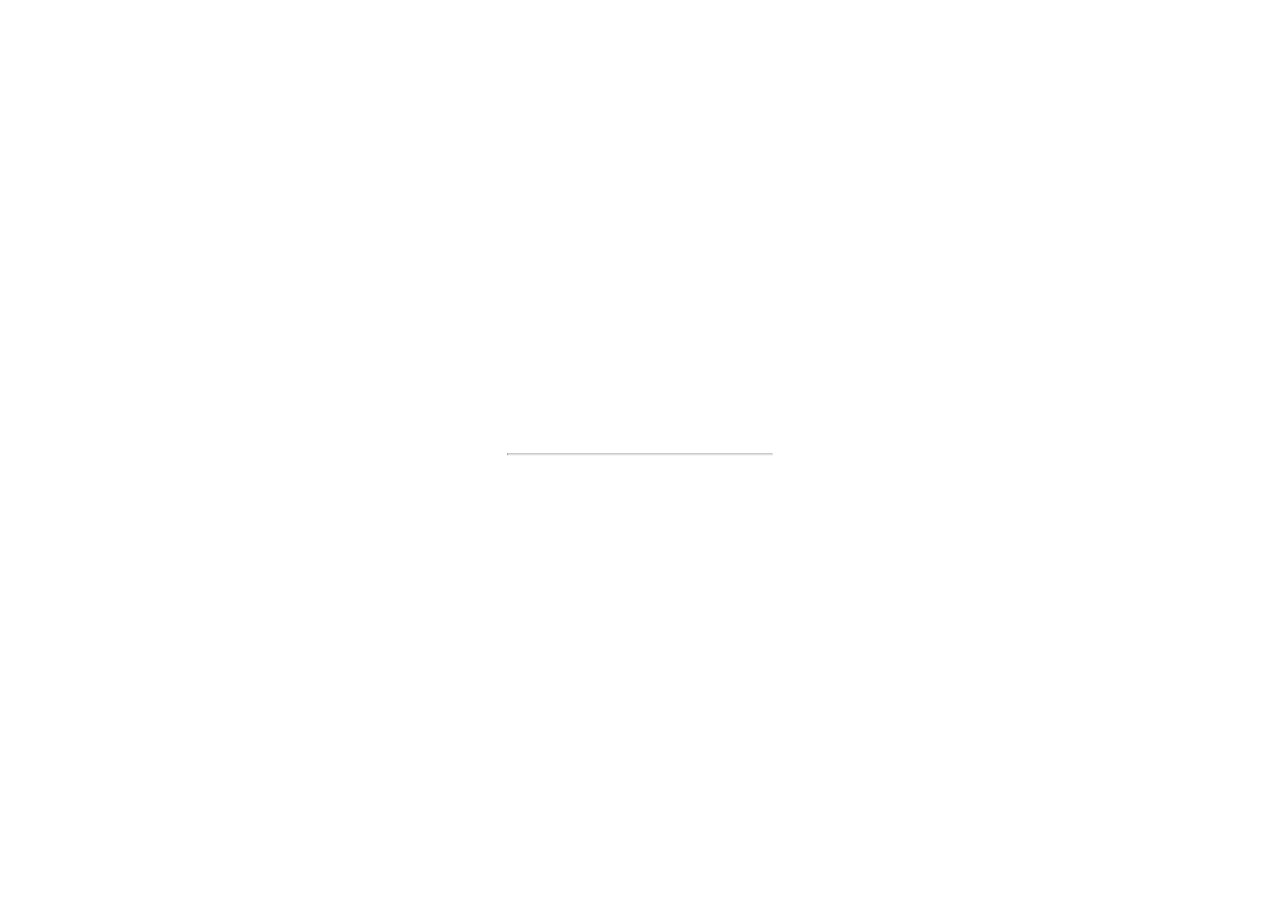
==== index.html @ 109fea28 "Add github link, adjust middle padding" ====
<!DOCTYPE html>

<html>
<head>
    <link rel="stylesheet" href="styles/default.css">

    <link rel="shortcut icon" type="image/x-icon" href="images/favicons/favicon.ico">
    <link rel="apple-touch-icon" sizes="180x180" href="images/favicons/apple-touch-icon.png">
    <link rel="icon" type="image/png" sizes="32x32" href="images/favicons/favicon-32x32.png">
    <link rel="icon" type="image/png" sizes="16x16" href="images/favicons/favicon-16x16.png">
    <link rel="manifest" href="images/favicons/site.webmanifest">
    <link rel="mask-icon" href="images/favicons/safari-pinned-tab.svg" color="#5bbad5">
    <meta name="msapplication-TileColor" content="#da532c">
    <meta name="theme-color" content="#ffffff">
</head>

<body>
    <div class="background-image">
        <div class="top-left">
            <p>devigi.li</p>
        </div>
        <div class="middle">
            <h1>COMING 2020</h1>
            <hr>
            <a href="pdfs/resume.pdf" target="_blank">RESUME</a>
        </div>
        <div class="bottom-left">
            <a href="https://github.com/adamdevigili/" target="_blank">github.com/adamdevigili</a>
        </div>
    </div>
</body>
</html>
---- styles/default.css ----
body, html {
    height: 100%;
    margin: 0;
}

.background-image {
    background-image: url("../images/background.png");
    height: 100%;
    background-position: center;
    background-size: cover;
    position: relative;
    color: white;
    font-family: "Courier New", Courier, monospace;
    font-size: 25px;
}

.top-left {
    position: absolute;
    top: -15px;
    left: 20px;
}

.bottom-left {
    position: absolute;
    bottom: -15px;
    left: 20px;
}

.middle {
    position: absolute;
    top: 48%;
    left: 50%;
    transform: translate(-50%, -50%);
    text-align: center;
}

hr {
    margin: auto;
    width: 80%;
}

a:link, a:visited {
    color: white;
    padding: 25px 0px;
    text-align: center;
    text-decoration: none;
    display: inline-block;
    font-family: "Courier New", Courier, monospace;
    font-size: 25px;
}

a:hover {
    color: gray;
}
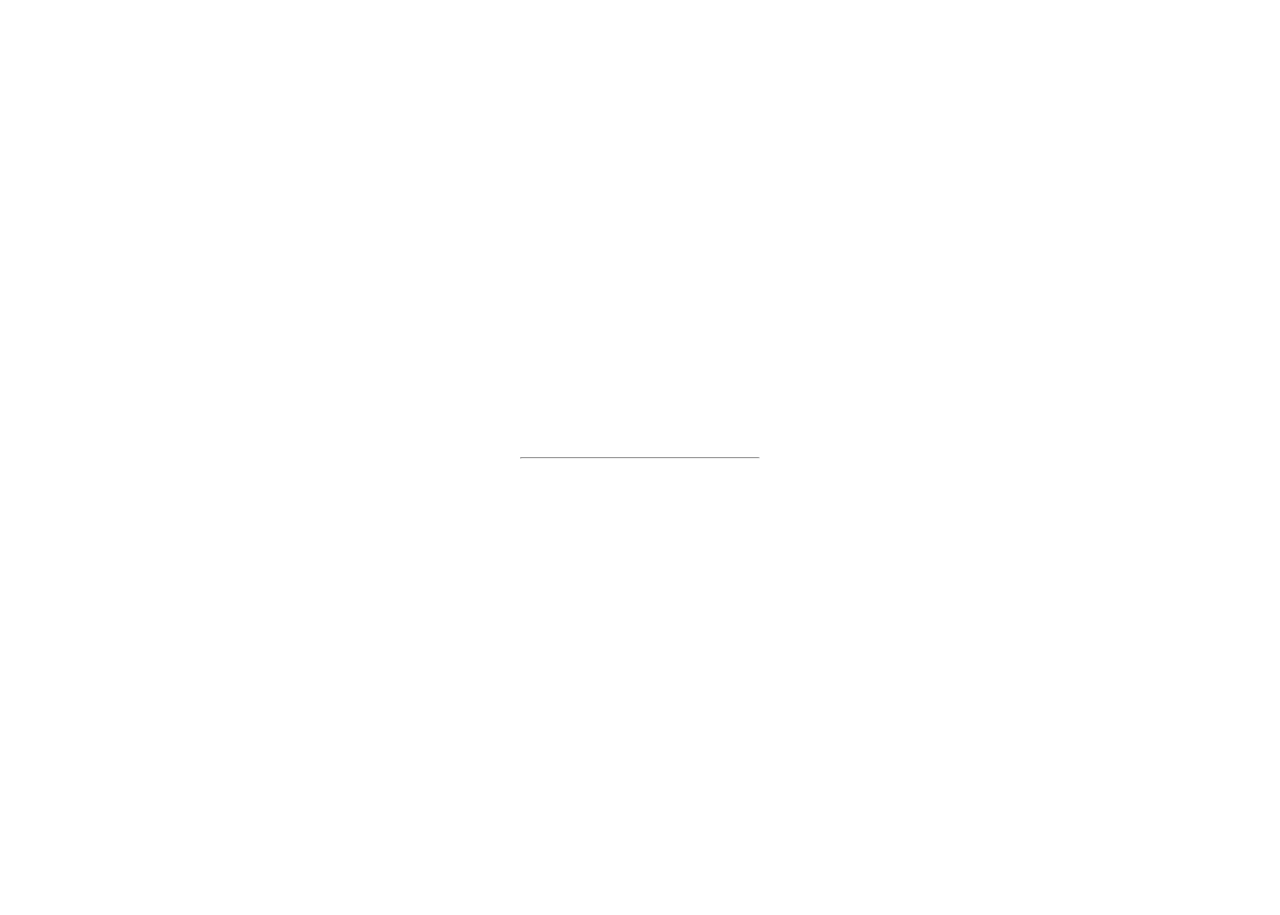
==== commit 1c8abe9e: "Switch to sulphur point font, refactor CSS, add meta" ====
--- a/index.html
+++ b/index.html
@@ -1,32 +1,40 @@
+
 <!DOCTYPE html>
 
 <html>
 <head>
-    <link rel="stylesheet" href="styles/default.css">
+	<meta charset="UTF-8">
+    <meta name="viewport" content="width=device-width, initial-scale=1.0">
+	<meta http-equiv="X-UA-Compatible" content="ie=edge">
+	
+	<link rel="stylesheet" href="styles/default.css">
+	
+	<meta name="msapplication-TileColor" content="#da532c">
+    <meta name="theme-color" content="#ffffff">
 
     <link rel="shortcut icon" type="image/x-icon" href="images/favicons/favicon.ico">
     <link rel="apple-touch-icon" sizes="180x180" href="images/favicons/apple-touch-icon.png">
     <link rel="icon" type="image/png" sizes="32x32" href="images/favicons/favicon-32x32.png">
     <link rel="icon" type="image/png" sizes="16x16" href="images/favicons/favicon-16x16.png">
     <link rel="manifest" href="images/favicons/site.webmanifest">
-    <link rel="mask-icon" href="images/favicons/safari-pinned-tab.svg" color="#5bbad5">
-    <meta name="msapplication-TileColor" content="#da532c">
-    <meta name="theme-color" content="#ffffff">
+	<link rel="mask-icon" href="images/favicons/safari-pinned-tab.svg" color="#5bbad5">
+	
+	<link href="https://fonts.googleapis.com/css?family=Sulphur+Point&display=swap" rel="stylesheet">
 </head>
 
 <body>
-    <div class="background-image">
-        <div class="top-left">
-            <p>devigi.li</p>
-        </div>
-        <div class="middle">
-            <h1>COMING 2020</h1>
-            <hr>
-            <a href="pdfs/resume.pdf" target="_blank">RESUME</a>
-        </div>
-        <div class="bottom-left">
-            <a href="https://github.com/adamdevigili/" target="_blank">github.com/adamdevigili</a>
-        </div>
-    </div>
+	<div class=container>
+			<div class="top-left">
+					<a href="http://devigi.li" target="_blank">devigi.li</a>
+			</div>
+			<div class="middle">
+				<h1>COMING 2020</h1>
+				<hr>
+				<a href="pdfs/resume.pdf" target="_blank">RESUME</a>
+			</div>
+			<div class="bottom-left">
+				<a href="https://github.com/adamdevigili/" target="_blank">github.com/adamdevigili</a>
+			</div>
+	</div>
 </body>
-</html>
+</html>--- a/styles/default.css
+++ b/styles/default.css
@@ -1,16 +1,16 @@
 body, html {
     height: 100%;
+    width: 100%;
     margin: 0;
-}
-
-.background-image {
     background-image: url("../images/background.png");
-    height: 100%;
     background-position: center;
     background-size: cover;
     position: relative;
-    color: white;
-    font-family: "Courier New", Courier, monospace;
+
+}
+
+.container {
+    font-family: 'Sulphur Point', sans-serif;
     font-size: 25px;
 }
 
@@ -20,19 +20,22 @@
     left: 20px;
 }
 
+.middle {
+    position: absolute;
+    top: 48%;
+    left: 50%;
+    transform: translate(-50%, -50%);
+    text-align: center;
+    color: white;
+}
+
 .bottom-left {
     position: absolute;
     bottom: -15px;
     left: 20px;
 }
 
-.middle {
-    position: absolute;
-    top: 48%;
-    left: 50%;
-    transform: translate(-50%, -50%);
-    text-align: center;
-}
+
 
 hr {
     margin: auto;
@@ -45,8 +48,6 @@
     text-align: center;
     text-decoration: none;
     display: inline-block;
-    font-family: "Courier New", Courier, monospace;
-    font-size: 25px;
 }
 
 a:hover {
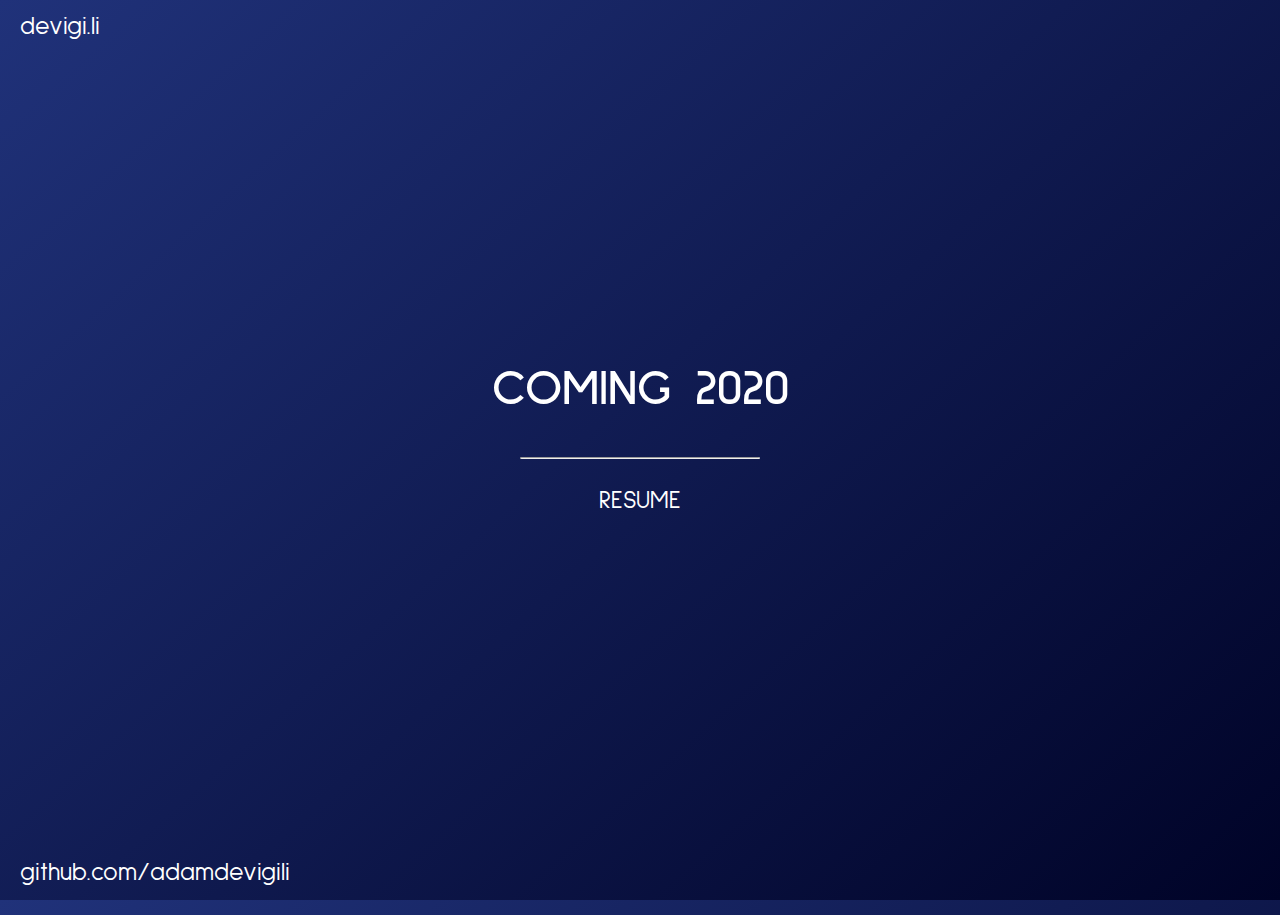
==== commit 0c5e0e7f: "remove bg image, add gradient" ====
--- a/index.html
+++ b/index.html
@@ -8,6 +8,9 @@
 	<meta http-equiv="X-UA-Compatible" content="ie=edge">
 	
 	<link rel="stylesheet" href="styles/default.css">
+
+	<link rel="stylesheet" href="styles/index.css">
+	<link rel="stylesheet" href="styles/animate.css">
 	
 	<meta name="msapplication-TileColor" content="#da532c">
     <meta name="theme-color" content="#ffffff">
@@ -27,8 +30,10 @@
 			<div class="top-left">
 					<a href="http://devigi.li" target="_blank">devigi.li</a>
 			</div>
-			<div class="middle">
-				<h1>COMING 2020</h1>
+			<div class="middle animated slower fadeIn">
+				<div class="main-text">
+						<h1>COMING 2020</h1>
+				</div>
 				<hr>
 				<a href="pdfs/resume.pdf" target="_blank">RESUME</a>
 			</div>
--- a/styles/default.css
+++ b/styles/default.css
@@ -1,55 +1,6 @@
 body, html {
     height: 100%;
     width: 100%;
-    margin: 0;
-    background-image: url("../images/background.png");
-    background-position: center;
-    background-size: cover;
-    position: relative;
-
-}
-
-.container {
     font-family: 'Sulphur Point', sans-serif;
     font-size: 25px;
-}
-
-.top-left {
-    position: absolute;
-    top: -15px;
-    left: 20px;
-}
-
-.middle {
-    position: absolute;
-    top: 48%;
-    left: 50%;
-    transform: translate(-50%, -50%);
-    text-align: center;
-    color: white;
-}
-
-.bottom-left {
-    position: absolute;
-    bottom: -15px;
-    left: 20px;
-}
-
-
-
-hr {
-    margin: auto;
-    width: 80%;
-}
-
-a:link, a:visited {
-    color: white;
-    padding: 25px 0px;
-    text-align: center;
-    text-decoration: none;
-    display: inline-block;
-}
-
-a:hover {
-    color: gray;
-}
+}--- a/styles/index.css
+++ b/styles/index.css
@@ -0,0 +1,107 @@
+body,
+html {
+	height: 100%;
+	width: 100%;
+	margin: 0;
+	background: linear-gradient(138deg, #20327a, #000327);
+
+	-webkit-animation: AnimationName 0s ease infinite;
+	-moz-animation: AnimationName 0s ease infinite;
+	-o-animation: AnimationName 0s ease infinite;
+	animation: AnimationName 0s ease infinite;
+
+	@-webkit-keyframes AnimationName {
+		0% {
+			background-position: 27% 0%;
+		}
+		50% {
+			background-position: 74% 100%;
+		}
+		100% {
+			background-position: 27% 0%;
+		}
+	}
+	@-moz-keyframes AnimationName {
+		0% {
+			background-position: 27% 0%;
+		}
+		50% {
+			background-position: 74% 100%;
+		}
+		100% {
+			background-position: 27% 0%;
+		}
+	}
+	@-o-keyframes AnimationName {
+		0% {
+			background-position: 27% 0%;
+		}
+		50% {
+			background-position: 74% 100%;
+		}
+		100% {
+			background-position: 27% 0%;
+		}
+	}
+	@keyframes AnimationName {
+		0% {
+			background-position: 27% 0%;
+		}
+		50% {
+			background-position: 74% 100%;
+		}
+		100% {
+			background-position: 27% 0%;
+		}
+	}
+	background-size: cover;
+	position: relative;
+}
+
+.container {
+	font-family: 'Sulphur Point', sans-serif;
+	font-size: 25px;
+}
+
+.top-left {
+	position: absolute;
+	top: -15px;
+	left: 20px;
+}
+
+.middle {
+	position: absolute;
+	top: 48%;
+	left: 50%;
+	transform: translate(-50%, -50%);
+	text-align: center;
+	color: white;
+}
+
+.main-text {
+	animation-duration: 5s;
+}
+
+.bottom-left {
+	position: absolute;
+	bottom: -15px;
+	left: 20px;
+}
+
+hr {
+	margin: auto;
+	width: 80%;
+}
+
+a:link,
+a:visited {
+	color: white;
+	padding: 25px 0px;
+	text-align: center;
+	text-decoration: none;
+	display: inline-block;
+}
+
+a:hover {
+	color: gray;
+}
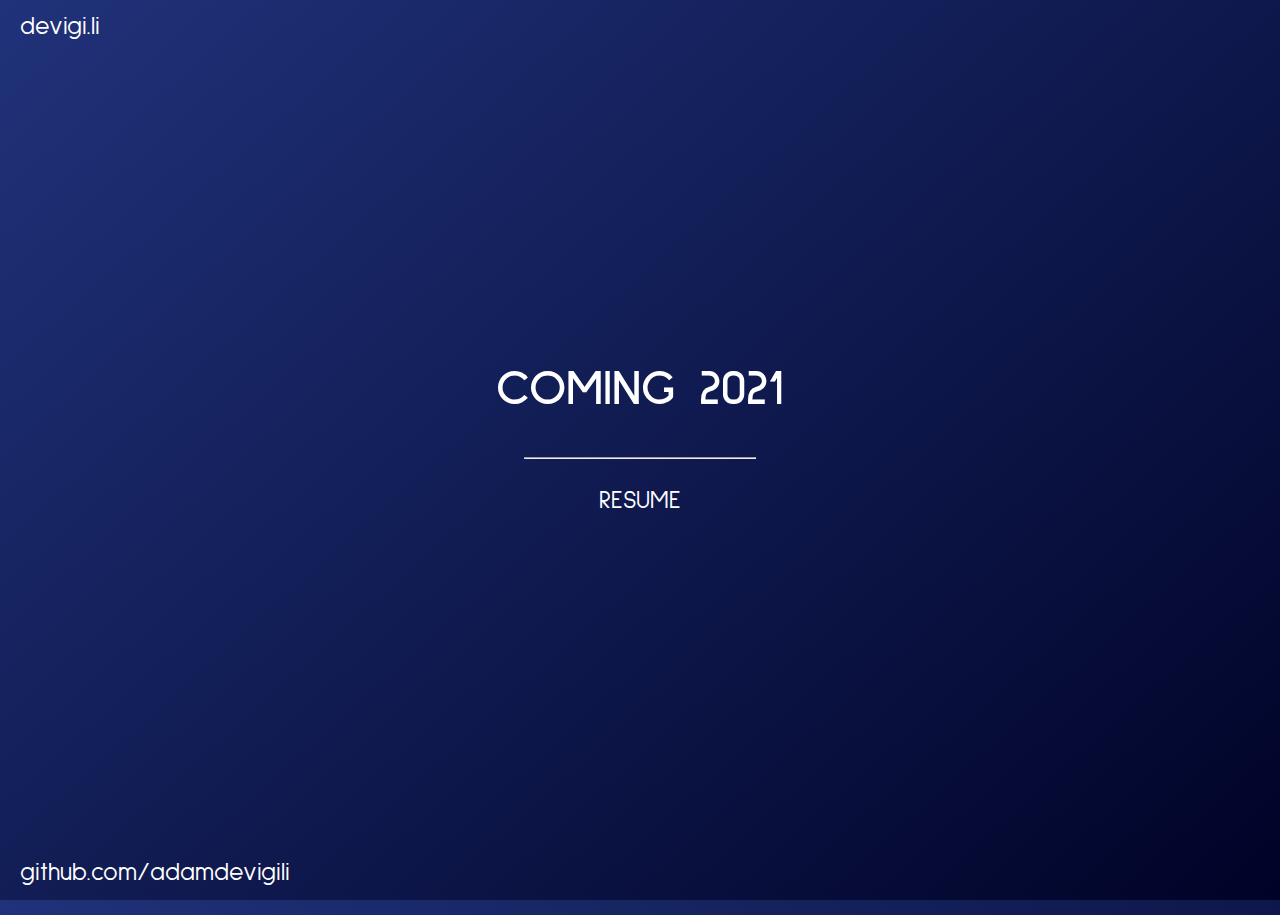
==== commit 6dafaab7: "Update index.html" ====
--- a/index.html
+++ b/index.html
@@ -32,7 +32,7 @@
 			</div>
 			<div class="middle animated slower fadeIn">
 				<div class="main-text">
-						<h1>COMING 2020</h1>
+						<h1>COMING 2021</h1>
 				</div>
 				<hr>
 				<a href="pdfs/resume.pdf" target="_blank">RESUME</a>
@@ -42,4 +42,4 @@
 			</div>
 	</div>
 </body>
-</html>+</html>
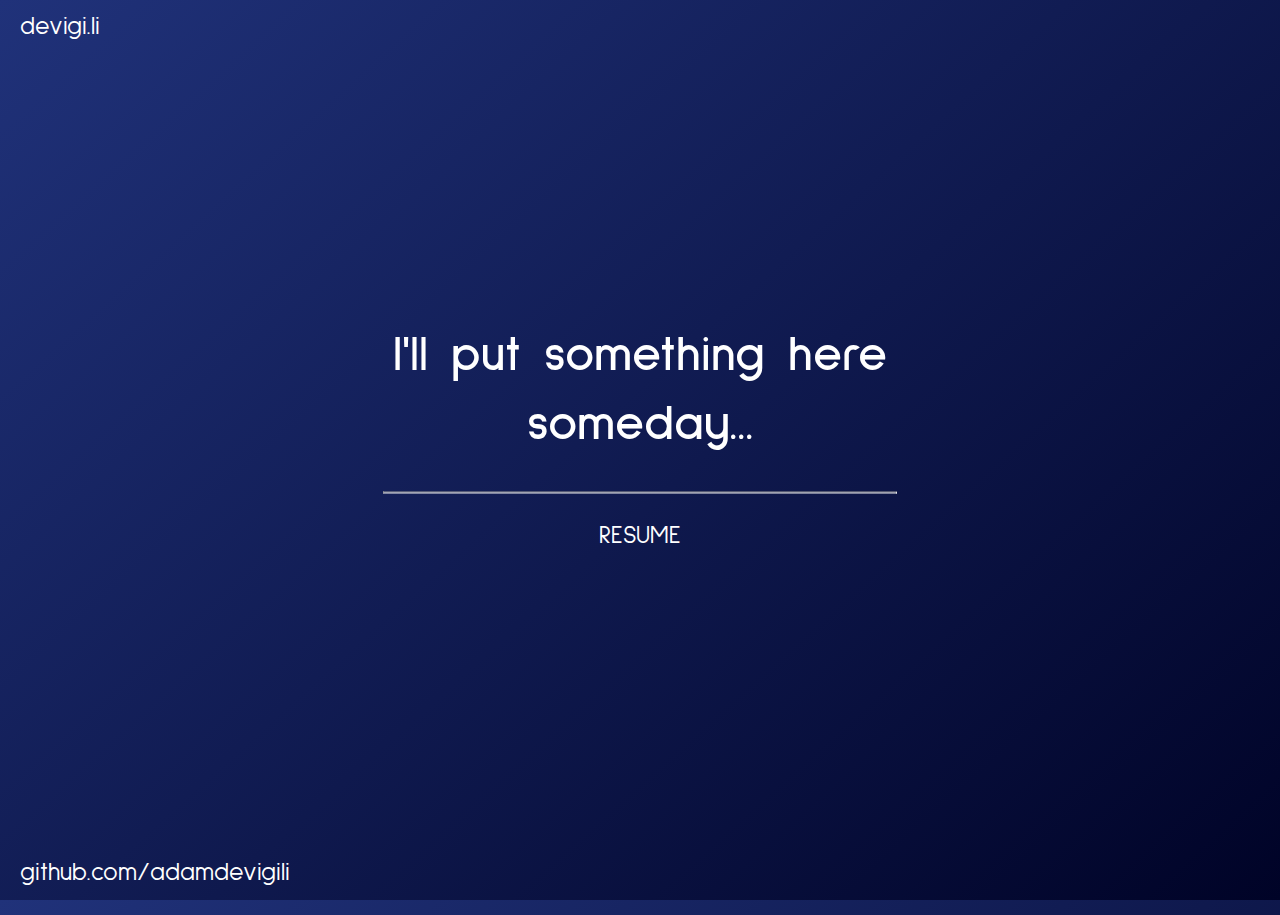
==== commit 0586b437: "next level procrastination" ====
--- a/index.html
+++ b/index.html
@@ -32,7 +32,7 @@
 			</div>
 			<div class="middle animated slower fadeIn">
 				<div class="main-text">
-						<h1>COMING 2021</h1>
+						<h1>I'll put something here someday...</h1>
 				</div>
 				<hr>
 				<a href="pdfs/resume.pdf" target="_blank">RESUME</a>
